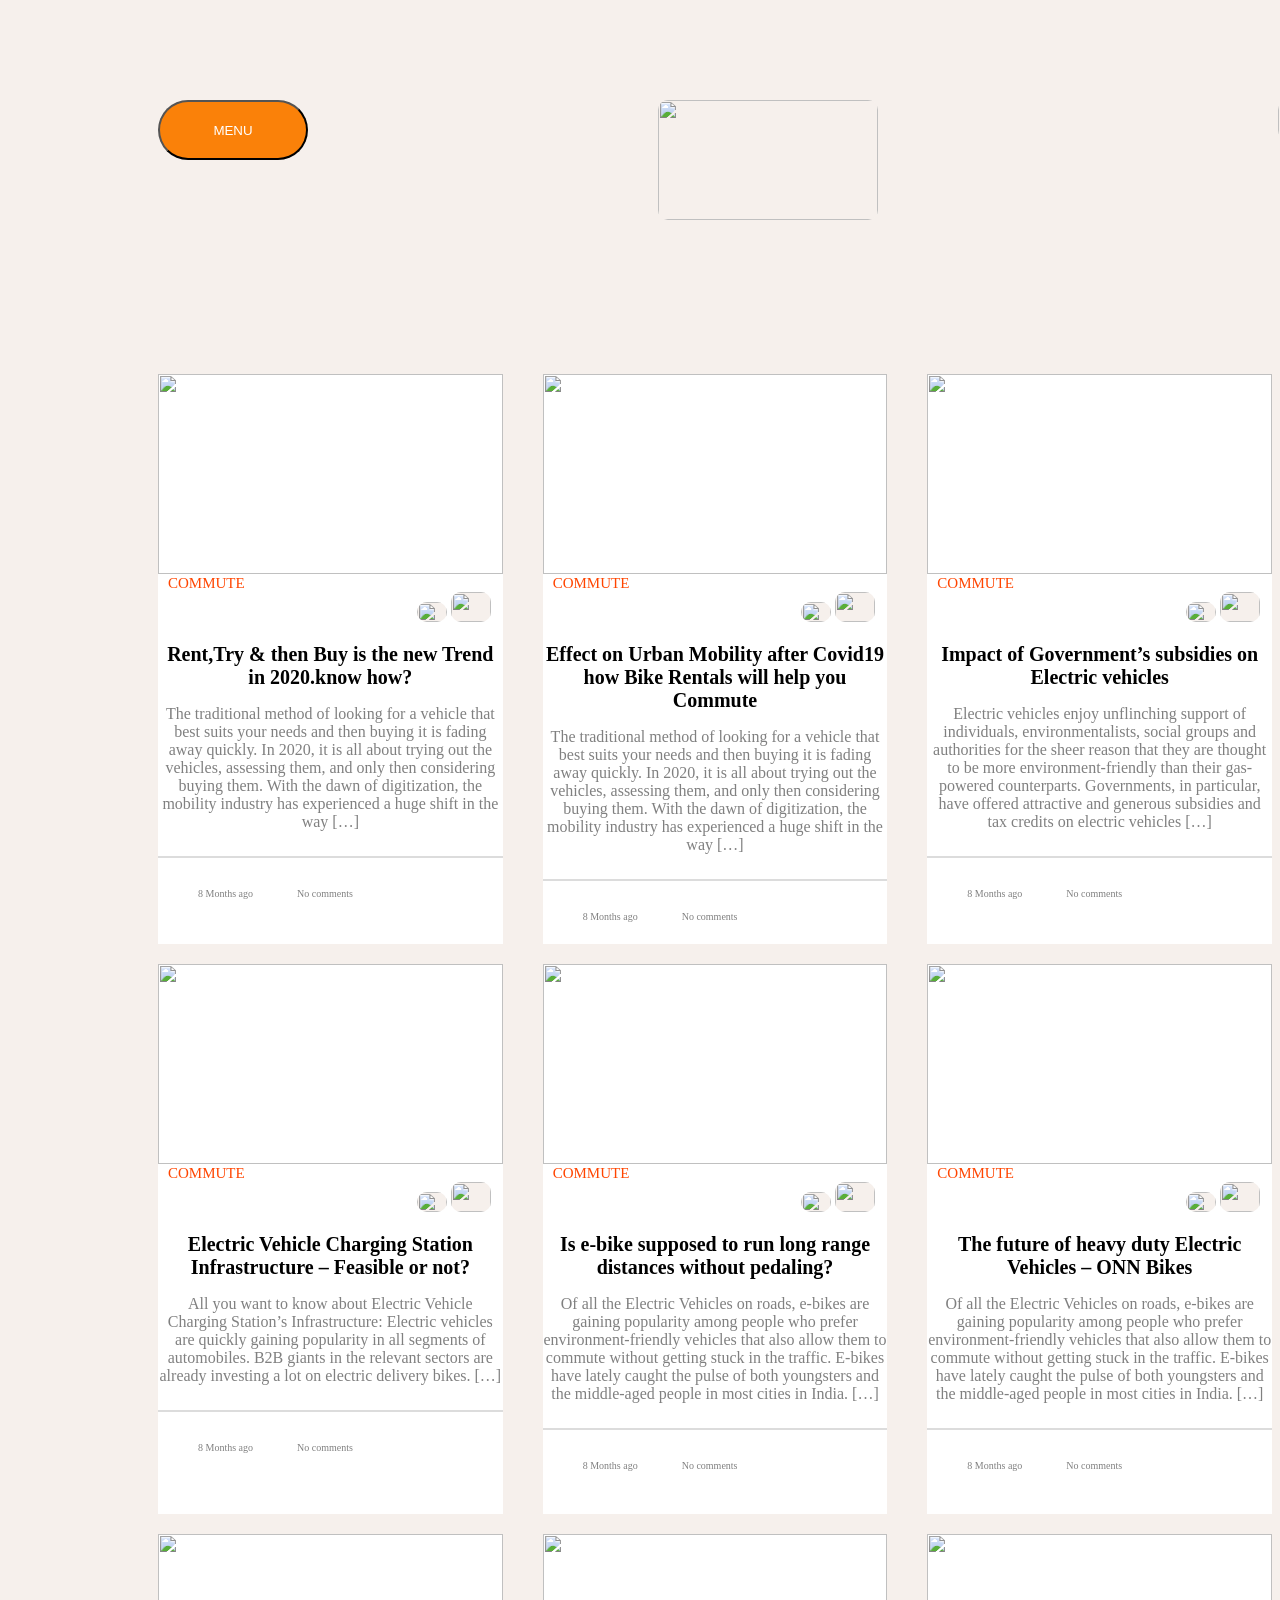
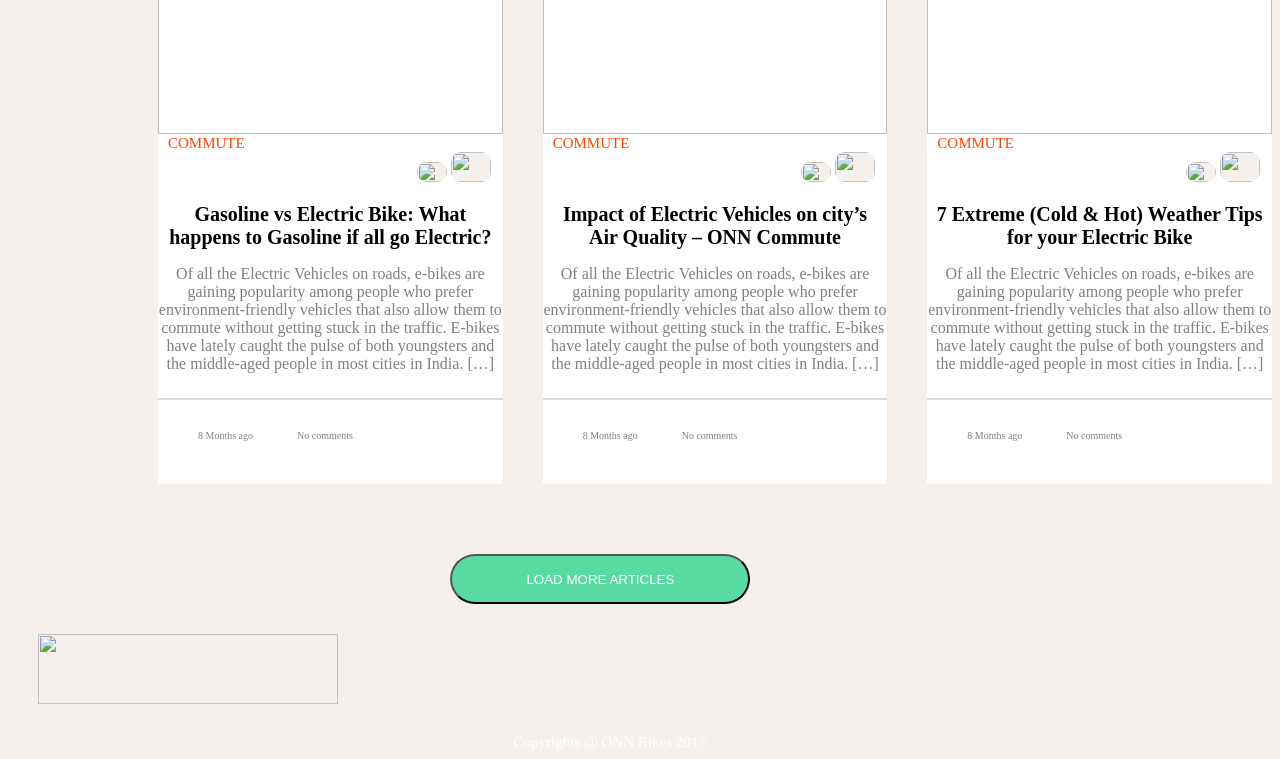
==== HTML_FILE/blog.html @ c842b25e "blog page" ====
<!DOCTYPE html>
<html lang="em">
<meta charset="utf-8">
<meta name="viewport" content="width=device-width, initial-scale=1">


<title>blog</title>
<style>
    * {
        background-color: rgb(246, 240, 236);
    }

    .main {
        display: flex;
        margin-left: 150px;
        column-gap: 40px;
        row-gap: 40px;
    }

    #a {
        width: 350px;
        height: 570px;
        border: none;
        background-color: white;


    }

    #b {
        width: 350px;
        height: 570px;
        border: none;
        background-color: white;



    }

    #c {
        width: 350px;
        height: 570px;
        border: none;
        background-color: white;



    }

    #img {
        width: 100%;
        height: 200px;
        display: flex;
        background-color: white;
    }

    #share {
        width: 30px;
        height: 20px;
        border-radius: 10px;
        margin-left: 75%;





    }

    #like {
        width: 40px;
        height: 30px;
        border-radius: 10px;

    }

    h2 {
        font-size: 20px;
        background-color: white;
        text-align: center;
    }

    p {
        color: grey;
        background-color: white;
        text-align: center;



    }

    h6 {

        border-bottom: 2px solid gainsboro;
        background-color: white;
    }

    label {
        color: gray;
        font-size: 10px;
        margin-left: 40px;
        background-color: white;
    }

    .main1 {
        display: flex;
        margin-left: 150px;
        row-gap: 40px;
        column-gap: 40px;
    }

    #d {
        width: 350px;
        height: 550px;
        border: none;
        background-color: white;

        margin-top: 20px;


    }

    #e {
        width: 350px;
        height: 550px;
        border: none;
        background-color: white;

        margin-top: 20px;


    }

    #f {
        width: 350px;
        height: 550px;
        border: none;
        background-color: white;

        margin-top: 20px;


    }


    .main2 {
        display: flex;
        margin-left: 150px;
        row-gap: 40px;
        column-gap: 40px;
    }

    #g {
        width: 350px;
        height: 550px;
        border: none;
        background-color: white;

        margin-top: 20px;


    }

    #h {
        width: 350px;
        height: 550px;
        border: none;
        background-color: white;

        margin-top: 20px;


    }

    #i {
        width: 350px;
        height: 550px;
        border: none;
        background-color: white;

        margin-top: 20px;


    }

    #logo {
        width: 300px;
        height: 70px;
        margin: 30px;
    }

    .head {
        display: flex;
        margin-left: 150px;
        margin-bottom: 150px;
        margin-top: 100px;
    }

</style>

<body>
    <div class="head">
        <div id="aaa">
            <button id="btn"
                style="color: white; background-color: rgb(250,129,9); width: 150px; height: 60px; text-align: center; border-radius: 30px; ">MENU</button>
        </div>
        <div id="bbb">
            <img src="img/onn.png"
                style="width: 220px; height: 120px; margin-left: 40%; border-radius: 10px; margin-left: 350px; " />
        </div>
        <div id="ccc">
            <img src="img/search.png"
                style="width: 80px; height: 40px; margin-left: 80%; border-radius: 10px;margin-left: 400px;" />
        </div>

    </div>



    <div class="main">
        <div id="a">
            <img src="img/b1.jpg" id="img" />
            <label
                style="font-size: 15px; color: orangered; margin-left:10px; margin-top: 20px;background-color: white;">COMMUTE</label>
            <img src="img/share.png" id="share" />
            <img src="img/like.png" id="like" />
            <h2>Rent,Try & then Buy is the new Trend<br> in 2020.know how?</h2>
            <p>The traditional method of looking for a vehicle that best suits your needs and then buying it is
                fading
                away quickly. In
                2020, it is all about trying out the vehicles, assessing them, and only then considering buying
                them.
                With the dawn of
                digitization, the mobility industry has experienced a huge shift in the way […]</p>
            <h6> </h6>
            <label> 8 Months ago</label>
            <label> No comments</label>


        </div>
        <div id="b">

            <img src="img/b2.png" id="img" />
            <label style="font-size: 15px; color: orangered; margin-left:10px; margin-top: 20px;">COMMUTE</label>
            <img src="img/share.png" id="share" />
            <img src="img/like.png" id="like" />
            <h2>Effect on Urban Mobility after Covid19<br>how Bike Rentals will help you<br> Commute</h2>
            <p>The traditional method of looking for a vehicle that best suits your needs and then buying it is
                fading
                away quickly. In
                2020, it is all about trying out the vehicles, assessing them, and only then considering buying
                them.
                With the dawn of
                digitization, the mobility industry has experienced a huge shift in the way […]</p>
            <h6> </h6>
            <label> 8 Months ago</label>
            <label> No comments</label>

        </div>
        <div id="c">

            <img src="img/b3.jpg" id="img" />
            <label style="font-size: 15px; color: orangered; margin-left:10px; margin-top: 20px;">COMMUTE</label>
            <img src="img/share.png" id="share" />
            <img src="img/like.png" id="like" />
            <h2>Impact of Government’s subsidies on<br> Electric vehicles</h2>
            <p>Electric vehicles enjoy unflinching support of individuals, environmentalists, social groups and
                authorities for the
                sheer reason that they are thought to be more environment-friendly than their gas-powered
                counterparts.
                Governments, in
                particular, have offered attractive and generous subsidies and tax credits on electric vehicles […]
            </p>
            <h6> </h6>
            <label> 8 Months ago</label>
            <label> No comments</label>

        </div>
    </div>











    <div class="main1">
        <div id="d">
            <img src="img/b4.jpg" id="img" />
            <label style="font-size: 15px; color: orangered; margin-left:10px; margin-top: 20px;">COMMUTE</label>
            <img src="img/share.png" id="share" />
            <img src="img/like.png" id="like" />
            <h2>Electric Vehicle Charging Station<br> Infrastructure – Feasible or not?</h2>
            <p>All you want to know about Electric Vehicle Charging Station’s Infrastructure: Electric vehicles are
                quickly gaining
                popularity in all segments of automobiles. B2B giants in the relevant sectors are already investing
                a
                lot on electric
                delivery bikes. […]</p>
            <h6> </h6>
            <label> 8 Months ago</label>
            <label> No comments</label>

        </div>
        <div id="e">

            <img src="img/b5.jpg" id="img" />
            <label style="font-size: 15px; color: orangered; margin-left:10px; margin-top: 20px;">COMMUTE</label>
            <img src="img/share.png" id="share" />
            <img src="img/like.png" id="like" />
            <h2>Is e-bike supposed to run long range<br> distances without pedaling?</h2>
            <p>Of all the Electric Vehicles on roads, e-bikes are gaining popularity among people who prefer
                environment-friendly
                vehicles that also allow them to commute without getting stuck in the traffic. E-bikes have lately
                caught the pulse of
                both youngsters and the middle-aged people in most cities in India. […]</p>
            <h6> </h6>
            <label> 8 Months ago</label>
            <label> No comments</label>

        </div>
        <div id="f">

            <img src="img/b6.jpg" id="img" />
            <label style="font-size: 15px; color: orangered; margin-left:10px; margin-top: 20px;">COMMUTE</label>
            <img src="img/share.png" id="share" />
            <img src="img/like.png" id="like" />
            <h2>The future of heavy duty Electric<br> Vehicles – ONN Bikes</h2>
            <p>Of all the Electric Vehicles on roads, e-bikes are gaining popularity among people who prefer
                environment-friendly
                vehicles that also allow them to commute without getting stuck in the traffic. E-bikes have lately
                caught the pulse of
                both youngsters and the middle-aged people in most cities in India. […]</p>
            <h6> </h6>
            <label> 8 Months ago</label>
            <label> No comments</label>

        </div>
    </div>











    <div class="main2">
        <div id="g">
            <img src="img/b7.jpg" id="img" />
            <label style="font-size: 15px; color: orangered; margin-left:10px; margin-top: 20px;">COMMUTE</label>
            <img src="img/share.png" id="share" />
            <img src="img/like.png" id="like" />
            <h2>Gasoline vs Electric Bike: What<br> happens to Gasoline if all go Electric?</h2>
            <p>Of all the Electric Vehicles on roads, e-bikes are gaining popularity among people who prefer
                environment-friendly
                vehicles that also allow them to commute without getting stuck in the traffic. E-bikes have lately
                caught the pulse of
                both youngsters and the middle-aged people in most cities in India. […]</p>
            <h6> </h6>
            <label> 8 Months ago</label>
            <label> No comments</label>

        </div>

        <div id="h">
            <img src="img/b8.png" id="img" />
            <label style="font-size: 15px; color: orangered; margin-left:10px; margin-top: 20px;">COMMUTE</label>
            <img src="img/share.png" id="share" />
            <img src="img/like.png" id="like" />
            <h2>Impact of Electric Vehicles on city’s<br> Air Quality – ONN Commute</h2>
            <p>Of all the Electric Vehicles on roads, e-bikes are gaining popularity among people who prefer
                environment-friendly
                vehicles that also allow them to commute without getting stuck in the traffic. E-bikes have lately
                caught the pulse of
                both youngsters and the middle-aged people in most cities in India. […]</p>
            <h6> </h6>
            <label> 8 Months ago</label>
            <label> No comments</label>

        </div>
        <div id="i">

            <img src="img/b9.jpg" id="img" />
            <label style="font-size: 15px; color: orangered; margin-left:10px; margin-top: 20px;">COMMUTE</label>
            <img src="img/share.png" id="share" />
            <img src="img/like.png" id="like" />
            <h2>7 Extreme (Cold & Hot) Weather Tips<br> for your Electric Bike</h2>
            <p>Of all the Electric Vehicles on roads, e-bikes are gaining popularity among people who prefer
                environment-friendly
                vehicles that also allow them to commute without getting stuck in the traffic. E-bikes have lately
                caught the pulse of
                both youngsters and the middle-aged people in most cities in India. […]</p>
            <h6> </h6>
            <label> 8 Months ago</label>
            <label> No comments</label>

        </div>
    </div>



    <button
        style=" width: 300px;
    height: 50px; color: white; background-color: rgb(90,218,163); text-align: center; border-radius: 25px; margin-left: 35%; margin-top: 70px;">LOAD
        MORE ARTICLES</button>




    <div class="main4">

        <img src="img/logo.png" id="logo" />

    </div>

    <footer style="color: white; margin-left: 40%; font-size: 15px;"> Copyrights @ ONN Bikes 2017</footer>




</body>

</html>
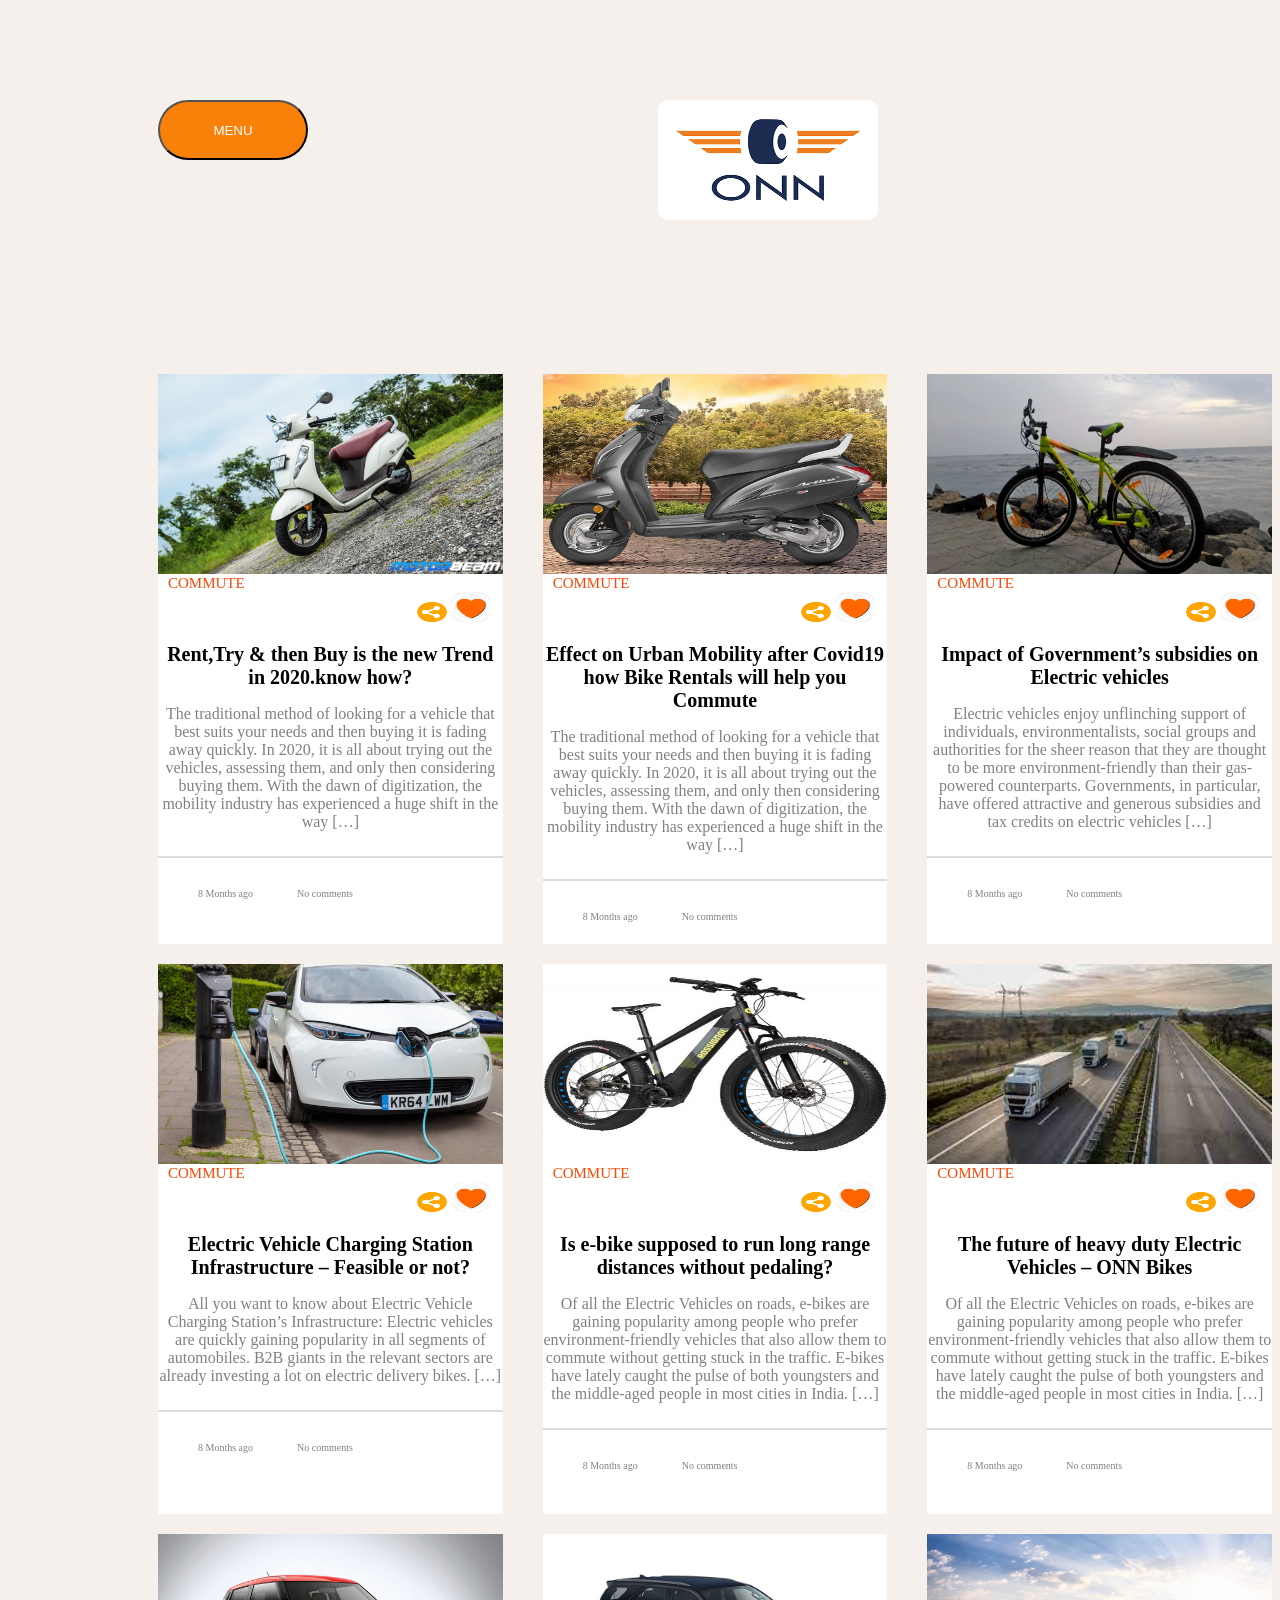
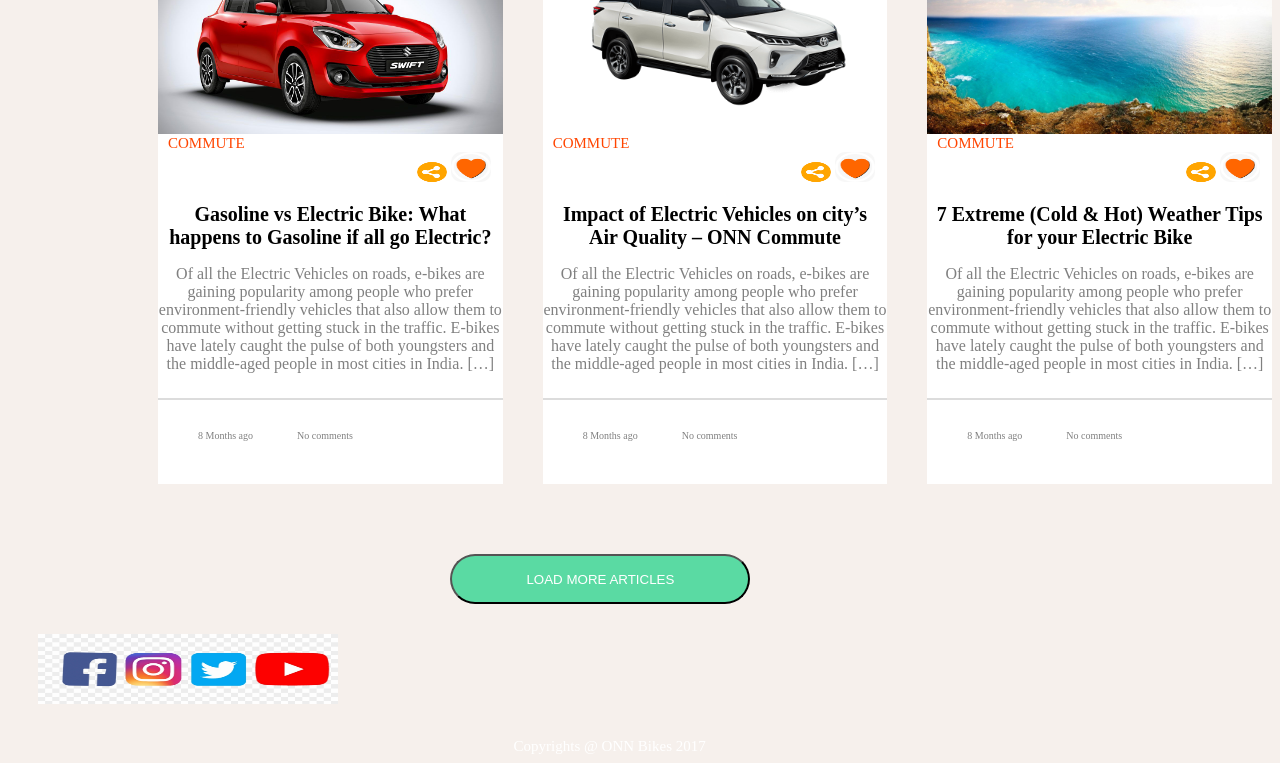
==== commit e91e7559: "HTML" ====
--- a/HTML_FILE/blog.html
+++ b/HTML_FILE/blog.html
@@ -1,429 +1,462 @@
 <!DOCTYPE html>
 <html lang="em">
-<meta charset="utf-8">
-<meta name="viewport" content="width=device-width, initial-scale=1">
-
+<meta charset="utf-8" />
+<meta name="viewport" content="width=device-width, initial-scale=1" />
 
 <title>blog</title>
 <style>
     * {
         background-color: rgb(246, 240, 236);
     }
-
+    
     .main {
         display: flex;
         margin-left: 150px;
         column-gap: 40px;
         row-gap: 40px;
     }
-
+    
     #a {
         width: 350px;
         height: 570px;
         border: none;
         background-color: white;
-
-
-    }
-
+    }
+    
     #b {
         width: 350px;
         height: 570px;
         border: none;
         background-color: white;
-
-
-
-    }
-
+    }
+    
     #c {
         width: 350px;
         height: 570px;
         border: none;
         background-color: white;
-
-
-
-    }
-
+    }
+    
     #img {
         width: 100%;
         height: 200px;
         display: flex;
         background-color: white;
     }
-
+    
     #share {
         width: 30px;
         height: 20px;
         border-radius: 10px;
         margin-left: 75%;
-
-
-
-
-
-    }
-
+    }
+    
     #like {
         width: 40px;
         height: 30px;
         border-radius: 10px;
-
-    }
-
+    }
+    
     h2 {
         font-size: 20px;
         background-color: white;
         text-align: center;
     }
-
+    
     p {
         color: grey;
         background-color: white;
         text-align: center;
-
-
-
-    }
-
+    }
+    
     h6 {
-
         border-bottom: 2px solid gainsboro;
         background-color: white;
     }
-
+    
     label {
         color: gray;
         font-size: 10px;
         margin-left: 40px;
         background-color: white;
     }
-
+    
     .main1 {
         display: flex;
         margin-left: 150px;
         row-gap: 40px;
         column-gap: 40px;
     }
-
+    
     #d {
         width: 350px;
         height: 550px;
         border: none;
         background-color: white;
-
-        margin-top: 20px;
-
-
-    }
-
+        margin-top: 20px;
+    }
+    
     #e {
         width: 350px;
         height: 550px;
         border: none;
         background-color: white;
-
-        margin-top: 20px;
-
-
-    }
-
+        margin-top: 20px;
+    }
+    
     #f {
         width: 350px;
         height: 550px;
         border: none;
         background-color: white;
-
-        margin-top: 20px;
-
-
-    }
-
-
+        margin-top: 20px;
+    }
+    
     .main2 {
         display: flex;
         margin-left: 150px;
         row-gap: 40px;
         column-gap: 40px;
     }
-
+    
     #g {
         width: 350px;
         height: 550px;
         border: none;
         background-color: white;
-
-        margin-top: 20px;
-
-
-    }
-
+        margin-top: 20px;
+    }
+    
     #h {
         width: 350px;
         height: 550px;
         border: none;
         background-color: white;
-
-        margin-top: 20px;
-
-
-    }
-
+        margin-top: 20px;
+    }
+    
     #i {
         width: 350px;
         height: 550px;
         border: none;
         background-color: white;
-
-        margin-top: 20px;
-
-
-    }
-
+        margin-top: 20px;
+    }
+    
     #logo {
         width: 300px;
         height: 70px;
         margin: 30px;
     }
-
+    
     .head {
         display: flex;
         margin-left: 150px;
         margin-bottom: 150px;
         margin-top: 100px;
     }
-
 </style>
 
 <body>
     <div class="head">
         <div id="aaa">
-            <button id="btn"
-                style="color: white; background-color: rgb(250,129,9); width: 150px; height: 60px; text-align: center; border-radius: 30px; ">MENU</button>
+            <button id="btn" style="
+            color: white;
+            background-color: rgb(250, 129, 9);
+            width: 150px;
+            height: 60px;
+            text-align: center;
+            border-radius: 30px;
+          ">
+          MENU
+        </button>
         </div>
         <div id="bbb">
-            <img src="img/onn.png"
-                style="width: 220px; height: 120px; margin-left: 40%; border-radius: 10px; margin-left: 350px; " />
+            <img src="../IMG_FILE/onn.png" style="
+            width: 220px;
+            height: 120px;
+            margin-left: 40%;
+            border-radius: 10px;
+            margin-left: 350px;
+          " />
         </div>
         <div id="ccc">
-            <img src="img/search.png"
-                style="width: 80px; height: 40px; margin-left: 80%; border-radius: 10px;margin-left: 400px;" />
-        </div>
-
+            <img src="../IMG_FILE/search.png" style="
+            width: 80px;
+            height: 40px;
+            margin-left: 80%;
+            border-radius: 10px;
+            margin-left: 400px;
+          " />
+        </div>
     </div>
-
-
 
     <div class="main">
         <div id="a">
-            <img src="img/b1.jpg" id="img" />
-            <label
-                style="font-size: 15px; color: orangered; margin-left:10px; margin-top: 20px;background-color: white;">COMMUTE</label>
-            <img src="img/share.png" id="share" />
-            <img src="img/like.png" id="like" />
-            <h2>Rent,Try & then Buy is the new Trend<br> in 2020.know how?</h2>
-            <p>The traditional method of looking for a vehicle that best suits your needs and then buying it is
-                fading
-                away quickly. In
-                2020, it is all about trying out the vehicles, assessing them, and only then considering buying
-                them.
-                With the dawn of
-                digitization, the mobility industry has experienced a huge shift in the way […]</p>
-            <h6> </h6>
-            <label> 8 Months ago</label>
-            <label> No comments</label>
-
-
+            <img src="../IMG_FILE/b1.jpg" id="img" />
+            <label style="
+            font-size: 15px;
+            color: orangered;
+            margin-left: 10px;
+            margin-top: 20px;
+            background-color: white;
+          ">COMMUTE</label
+        >
+        <img src="../IMG_FILE/share.png" id="share" />
+        <img src="../IMG_FILE/like.png" id="like" />
+        <h2>
+          Rent,Try & then Buy is the new Trend<br />
+          in 2020.know how?
+        </h2>
+        <p>
+          The traditional method of looking for a vehicle that best suits your
+          needs and then buying it is fading away quickly. In 2020, it is all
+          about trying out the vehicles, assessing them, and only then
+          considering buying them. With the dawn of digitization, the mobility
+          industry has experienced a huge shift in the way […]
+        </p>
+        <h6></h6>
+        <label> 8 Months ago</label>
+            <label> No comments</label>
         </div>
         <div id="b">
-
-            <img src="img/b2.png" id="img" />
-            <label style="font-size: 15px; color: orangered; margin-left:10px; margin-top: 20px;">COMMUTE</label>
-            <img src="img/share.png" id="share" />
-            <img src="img/like.png" id="like" />
-            <h2>Effect on Urban Mobility after Covid19<br>how Bike Rentals will help you<br> Commute</h2>
-            <p>The traditional method of looking for a vehicle that best suits your needs and then buying it is
-                fading
-                away quickly. In
-                2020, it is all about trying out the vehicles, assessing them, and only then considering buying
-                them.
-                With the dawn of
-                digitization, the mobility industry has experienced a huge shift in the way […]</p>
-            <h6> </h6>
-            <label> 8 Months ago</label>
-            <label> No comments</label>
-
+            <img src="../IMG_FILE/b2.png" id="img" />
+            <label style="
+            font-size: 15px;
+            color: orangered;
+            margin-left: 10px;
+            margin-top: 20px;
+          ">COMMUTE</label
+        >
+        <img src="../IMG_FILE/share.png" id="share" />
+        <img src="../IMG_FILE/like.png" id="like" />
+        <h2>
+          Effect on Urban Mobility after Covid19<br />how Bike Rentals will help
+          you<br />
+          Commute
+        </h2>
+        <p>
+          The traditional method of looking for a vehicle that best suits your
+          needs and then buying it is fading away quickly. In 2020, it is all
+          about trying out the vehicles, assessing them, and only then
+          considering buying them. With the dawn of digitization, the mobility
+          industry has experienced a huge shift in the way […]
+        </p>
+        <h6></h6>
+        <label> 8 Months ago</label>
+            <label> No comments</label>
         </div>
         <div id="c">
-
-            <img src="img/b3.jpg" id="img" />
-            <label style="font-size: 15px; color: orangered; margin-left:10px; margin-top: 20px;">COMMUTE</label>
-            <img src="img/share.png" id="share" />
-            <img src="img/like.png" id="like" />
-            <h2>Impact of Government’s subsidies on<br> Electric vehicles</h2>
-            <p>Electric vehicles enjoy unflinching support of individuals, environmentalists, social groups and
-                authorities for the
-                sheer reason that they are thought to be more environment-friendly than their gas-powered
-                counterparts.
-                Governments, in
-                particular, have offered attractive and generous subsidies and tax credits on electric vehicles […]
-            </p>
-            <h6> </h6>
-            <label> 8 Months ago</label>
-            <label> No comments</label>
-
+            <img src="../IMG_FILE/b3.jpg" id="img" />
+            <label style="
+            font-size: 15px;
+            color: orangered;
+            margin-left: 10px;
+            margin-top: 20px;
+          ">COMMUTE</label
+        >
+        <img src="../IMG_FILE/share.png" id="share" />
+        <img src="../IMG_FILE/like.png" id="like" />
+        <h2>
+          Impact of Government’s subsidies on<br />
+          Electric vehicles
+        </h2>
+        <p>
+          Electric vehicles enjoy unflinching support of individuals,
+          environmentalists, social groups and authorities for the sheer reason
+          that they are thought to be more environment-friendly than their
+          gas-powered counterparts. Governments, in particular, have offered
+          attractive and generous subsidies and tax credits on electric vehicles
+          […]
+        </p>
+        <h6></h6>
+        <label> 8 Months ago</label>
+            <label> No comments</label>
         </div>
     </div>
-
-
-
-
-
-
-
-
-
-
 
     <div class="main1">
         <div id="d">
-            <img src="img/b4.jpg" id="img" />
-            <label style="font-size: 15px; color: orangered; margin-left:10px; margin-top: 20px;">COMMUTE</label>
-            <img src="img/share.png" id="share" />
-            <img src="img/like.png" id="like" />
-            <h2>Electric Vehicle Charging Station<br> Infrastructure – Feasible or not?</h2>
-            <p>All you want to know about Electric Vehicle Charging Station’s Infrastructure: Electric vehicles are
-                quickly gaining
-                popularity in all segments of automobiles. B2B giants in the relevant sectors are already investing
-                a
-                lot on electric
-                delivery bikes. […]</p>
-            <h6> </h6>
-            <label> 8 Months ago</label>
-            <label> No comments</label>
-
+            <img src="../IMG_FILE/b4.jpg" id="img" />
+            <label style="
+            font-size: 15px;
+            color: orangered;
+            margin-left: 10px;
+            margin-top: 20px;
+          ">COMMUTE</label
+        >
+        <img src="../IMG_FILE/share.png" id="share" />
+        <img src="../IMG_FILE/like.png" id="like" />
+        <h2>
+          Electric Vehicle Charging Station<br />
+          Infrastructure – Feasible or not?
+        </h2>
+        <p>
+          All you want to know about Electric Vehicle Charging Station’s
+          Infrastructure: Electric vehicles are quickly gaining popularity in
+          all segments of automobiles. B2B giants in the relevant sectors are
+          already investing a lot on electric delivery bikes. […]
+        </p>
+        <h6></h6>
+        <label> 8 Months ago</label>
+            <label> No comments</label>
         </div>
         <div id="e">
-
-            <img src="img/b5.jpg" id="img" />
-            <label style="font-size: 15px; color: orangered; margin-left:10px; margin-top: 20px;">COMMUTE</label>
-            <img src="img/share.png" id="share" />
-            <img src="img/like.png" id="like" />
-            <h2>Is e-bike supposed to run long range<br> distances without pedaling?</h2>
-            <p>Of all the Electric Vehicles on roads, e-bikes are gaining popularity among people who prefer
-                environment-friendly
-                vehicles that also allow them to commute without getting stuck in the traffic. E-bikes have lately
-                caught the pulse of
-                both youngsters and the middle-aged people in most cities in India. […]</p>
-            <h6> </h6>
-            <label> 8 Months ago</label>
-            <label> No comments</label>
-
+            <img src="../IMG_FILE/b5.jpg" id="img" />
+            <label style="
+            font-size: 15px;
+            color: orangered;
+            margin-left: 10px;
+            margin-top: 20px;
+          ">COMMUTE</label
+        >
+        <img src="../IMG_FILE/share.png" id="share" />
+        <img src="../IMG_FILE/like.png" id="like" />
+        <h2>
+          Is e-bike supposed to run long range<br />
+          distances without pedaling?
+        </h2>
+        <p>
+          Of all the Electric Vehicles on roads, e-bikes are gaining popularity
+          among people who prefer environment-friendly vehicles that also allow
+          them to commute without getting stuck in the traffic. E-bikes have
+          lately caught the pulse of both youngsters and the middle-aged people
+          in most cities in India. […]
+        </p>
+        <h6></h6>
+        <label> 8 Months ago</label>
+            <label> No comments</label>
         </div>
         <div id="f">
-
-            <img src="img/b6.jpg" id="img" />
-            <label style="font-size: 15px; color: orangered; margin-left:10px; margin-top: 20px;">COMMUTE</label>
-            <img src="img/share.png" id="share" />
-            <img src="img/like.png" id="like" />
-            <h2>The future of heavy duty Electric<br> Vehicles – ONN Bikes</h2>
-            <p>Of all the Electric Vehicles on roads, e-bikes are gaining popularity among people who prefer
-                environment-friendly
-                vehicles that also allow them to commute without getting stuck in the traffic. E-bikes have lately
-                caught the pulse of
-                both youngsters and the middle-aged people in most cities in India. […]</p>
-            <h6> </h6>
-            <label> 8 Months ago</label>
-            <label> No comments</label>
-
+            <img src="../IMG_FILE/b6.jpg" id="img" />
+            <label style="
+            font-size: 15px;
+            color: orangered;
+            margin-left: 10px;
+            margin-top: 20px;
+          ">COMMUTE</label
+        >
+        <img src="../IMG_FILE/share.png" id="share" />
+        <img src="../IMG_FILE/like.png" id="like" />
+        <h2>
+          The future of heavy duty Electric<br />
+          Vehicles – ONN Bikes
+        </h2>
+        <p>
+          Of all the Electric Vehicles on roads, e-bikes are gaining popularity
+          among people who prefer environment-friendly vehicles that also allow
+          them to commute without getting stuck in the traffic. E-bikes have
+          lately caught the pulse of both youngsters and the middle-aged people
+          in most cities in India. […]
+        </p>
+        <h6></h6>
+        <label> 8 Months ago</label>
+            <label> No comments</label>
         </div>
     </div>
-
-
-
-
-
-
-
-
-
-
 
     <div class="main2">
         <div id="g">
-            <img src="img/b7.jpg" id="img" />
-            <label style="font-size: 15px; color: orangered; margin-left:10px; margin-top: 20px;">COMMUTE</label>
-            <img src="img/share.png" id="share" />
-            <img src="img/like.png" id="like" />
-            <h2>Gasoline vs Electric Bike: What<br> happens to Gasoline if all go Electric?</h2>
-            <p>Of all the Electric Vehicles on roads, e-bikes are gaining popularity among people who prefer
-                environment-friendly
-                vehicles that also allow them to commute without getting stuck in the traffic. E-bikes have lately
-                caught the pulse of
-                both youngsters and the middle-aged people in most cities in India. […]</p>
-            <h6> </h6>
-            <label> 8 Months ago</label>
-            <label> No comments</label>
-
+            <img src="../IMG_FILE/b7.jpg" id="img" />
+            <label style="
+            font-size: 15px;
+            color: orangered;
+            margin-left: 10px;
+            margin-top: 20px;
+          ">COMMUTE</label
+        >
+        <img src="../IMG_FILE/share.png" id="share" />
+        <img src="../IMG_FILE/like.png" id="like" />
+        <h2>
+          Gasoline vs Electric Bike: What<br />
+          happens to Gasoline if all go Electric?
+        </h2>
+        <p>
+          Of all the Electric Vehicles on roads, e-bikes are gaining popularity
+          among people who prefer environment-friendly vehicles that also allow
+          them to commute without getting stuck in the traffic. E-bikes have
+          lately caught the pulse of both youngsters and the middle-aged people
+          in most cities in India. […]
+        </p>
+        <h6></h6>
+        <label> 8 Months ago</label>
+            <label> No comments</label>
         </div>
 
         <div id="h">
-            <img src="img/b8.png" id="img" />
-            <label style="font-size: 15px; color: orangered; margin-left:10px; margin-top: 20px;">COMMUTE</label>
-            <img src="img/share.png" id="share" />
-            <img src="img/like.png" id="like" />
-            <h2>Impact of Electric Vehicles on city’s<br> Air Quality – ONN Commute</h2>
-            <p>Of all the Electric Vehicles on roads, e-bikes are gaining popularity among people who prefer
-                environment-friendly
-                vehicles that also allow them to commute without getting stuck in the traffic. E-bikes have lately
-                caught the pulse of
-                both youngsters and the middle-aged people in most cities in India. […]</p>
-            <h6> </h6>
-            <label> 8 Months ago</label>
-            <label> No comments</label>
-
+            <img src="../IMG_FILE/b8.png" id="img" />
+            <label style="
+            font-size: 15px;
+            color: orangered;
+            margin-left: 10px;
+            margin-top: 20px;
+          ">COMMUTE</label
+        >
+        <img src="../IMG_FILE/share.png" id="share" />
+        <img src="../IMG_FILE/like.png" id="like" />
+        <h2>
+          Impact of Electric Vehicles on city’s<br />
+          Air Quality – ONN Commute
+        </h2>
+        <p>
+          Of all the Electric Vehicles on roads, e-bikes are gaining popularity
+          among people who prefer environment-friendly vehicles that also allow
+          them to commute without getting stuck in the traffic. E-bikes have
+          lately caught the pulse of both youngsters and the middle-aged people
+          in most cities in India. […]
+        </p>
+        <h6></h6>
+        <label> 8 Months ago</label>
+            <label> No comments</label>
         </div>
         <div id="i">
-
-            <img src="img/b9.jpg" id="img" />
-            <label style="font-size: 15px; color: orangered; margin-left:10px; margin-top: 20px;">COMMUTE</label>
-            <img src="img/share.png" id="share" />
-            <img src="img/like.png" id="like" />
-            <h2>7 Extreme (Cold & Hot) Weather Tips<br> for your Electric Bike</h2>
-            <p>Of all the Electric Vehicles on roads, e-bikes are gaining popularity among people who prefer
-                environment-friendly
-                vehicles that also allow them to commute without getting stuck in the traffic. E-bikes have lately
-                caught the pulse of
-                both youngsters and the middle-aged people in most cities in India. […]</p>
-            <h6> </h6>
-            <label> 8 Months ago</label>
-            <label> No comments</label>
-
+            <img src="../IMG_FILE/b9.jpg" id="img" />
+            <label style="
+            font-size: 15px;
+            color: orangered;
+            margin-left: 10px;
+            margin-top: 20px;
+          ">COMMUTE</label
+        >
+        <img src="../IMG_FILE/share.png" id="share" />
+        <img src="../IMG_FILE/like.png" id="like" />
+        <h2>
+          7 Extreme (Cold & Hot) Weather Tips<br />
+          for your Electric Bike
+        </h2>
+        <p>
+          Of all the Electric Vehicles on roads, e-bikes are gaining popularity
+          among people who prefer environment-friendly vehicles that also allow
+          them to commute without getting stuck in the traffic. E-bikes have
+          lately caught the pulse of both youngsters and the middle-aged people
+          in most cities in India. […]
+        </p>
+        <h6></h6>
+        <label> 8 Months ago</label>
+            <label> No comments</label>
         </div>
     </div>
 
-
-
-    <button
-        style=" width: 300px;
-    height: 50px; color: white; background-color: rgb(90,218,163); text-align: center; border-radius: 25px; margin-left: 35%; margin-top: 70px;">LOAD
-        MORE ARTICLES</button>
-
-
-
+    <button style="
+        width: 300px;
+        height: 50px;
+        color: white;
+        background-color: rgb(90, 218, 163);
+        text-align: center;
+        border-radius: 25px;
+        margin-left: 35%;
+        margin-top: 70px;
+      ">
+      LOAD MORE ARTICLES
+    </button>
 
     <div class="main4">
-
-        <img src="img/logo.png" id="logo" />
-
+        <img src="../IMG_FILE/logo.png" id="logo" />
     </div>
 
-    <footer style="color: white; margin-left: 40%; font-size: 15px;"> Copyrights @ ONN Bikes 2017</footer>
-
-
-
-
+    <footer style="color: white; margin-left: 40%; font-size: 15px">
+        Copyrights @ ONN Bikes 2017
+    </footer>
 </body>
 
-</html>
+</html>
